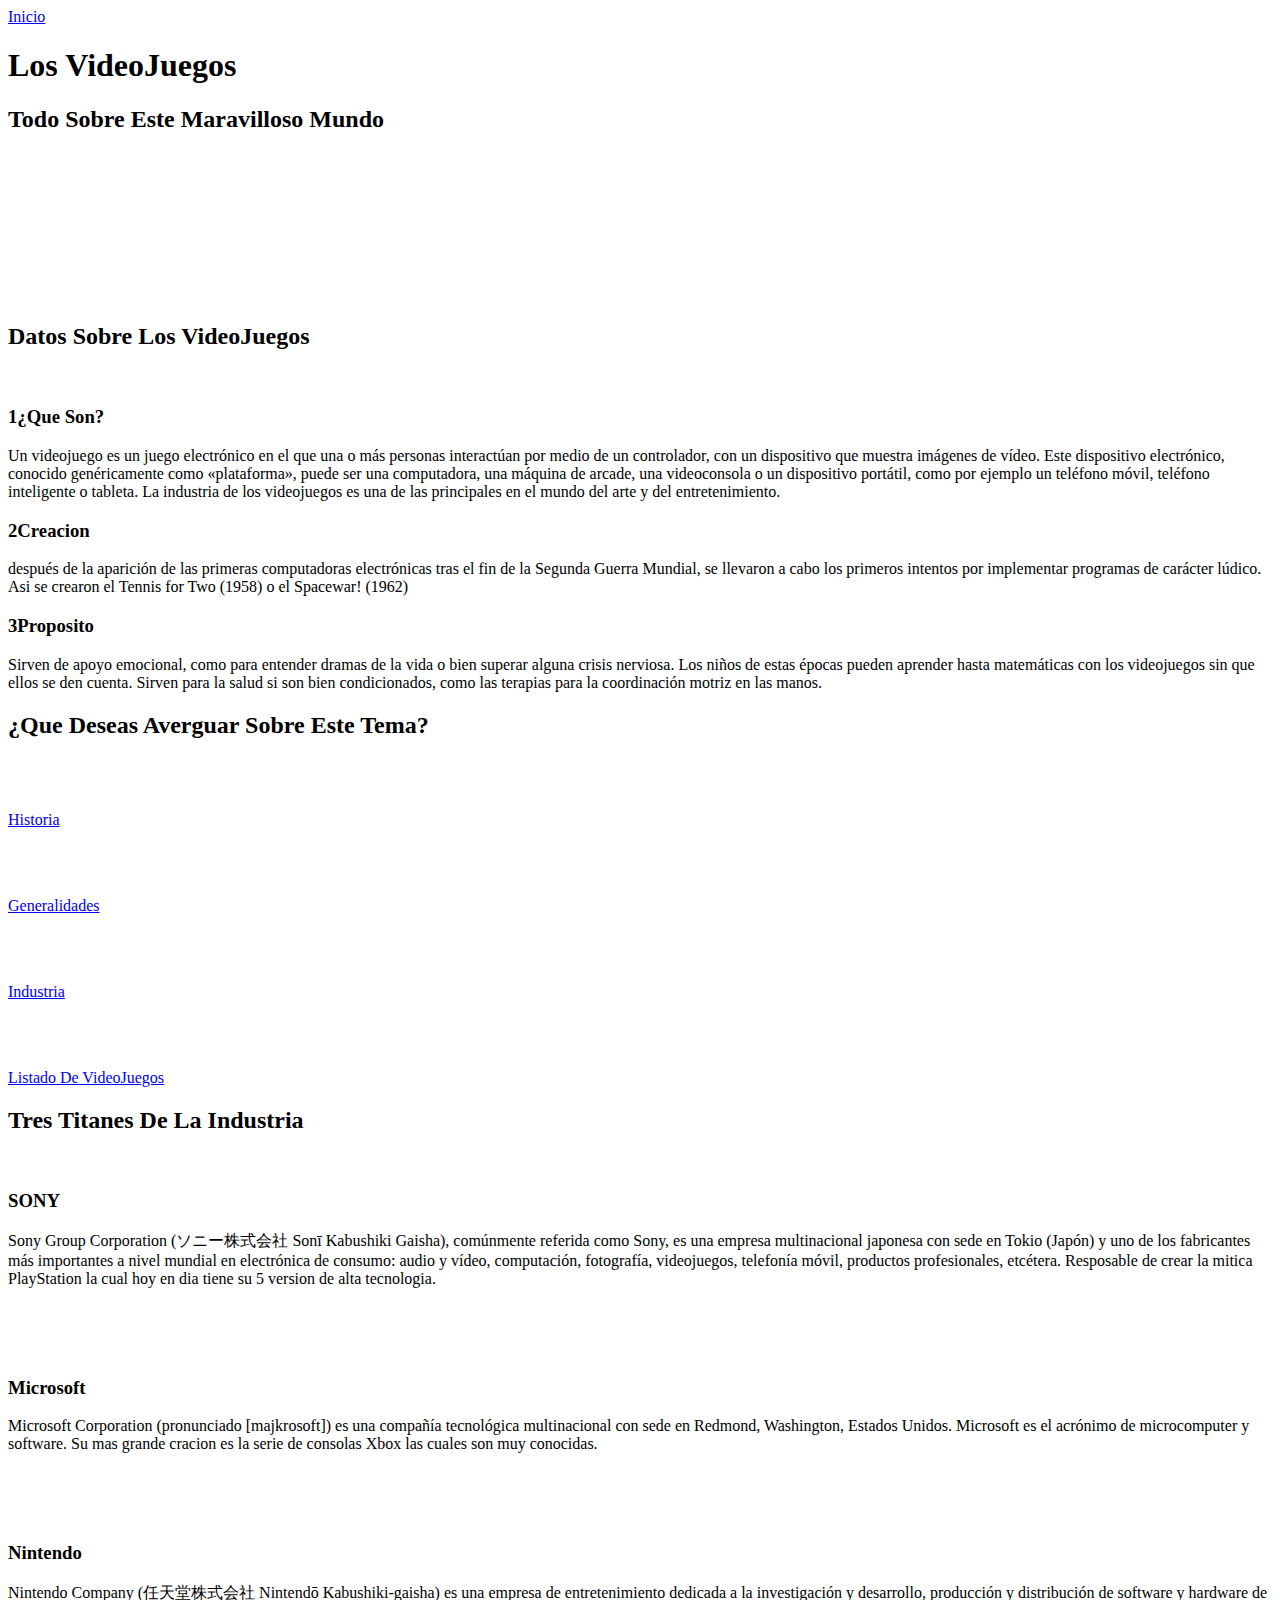
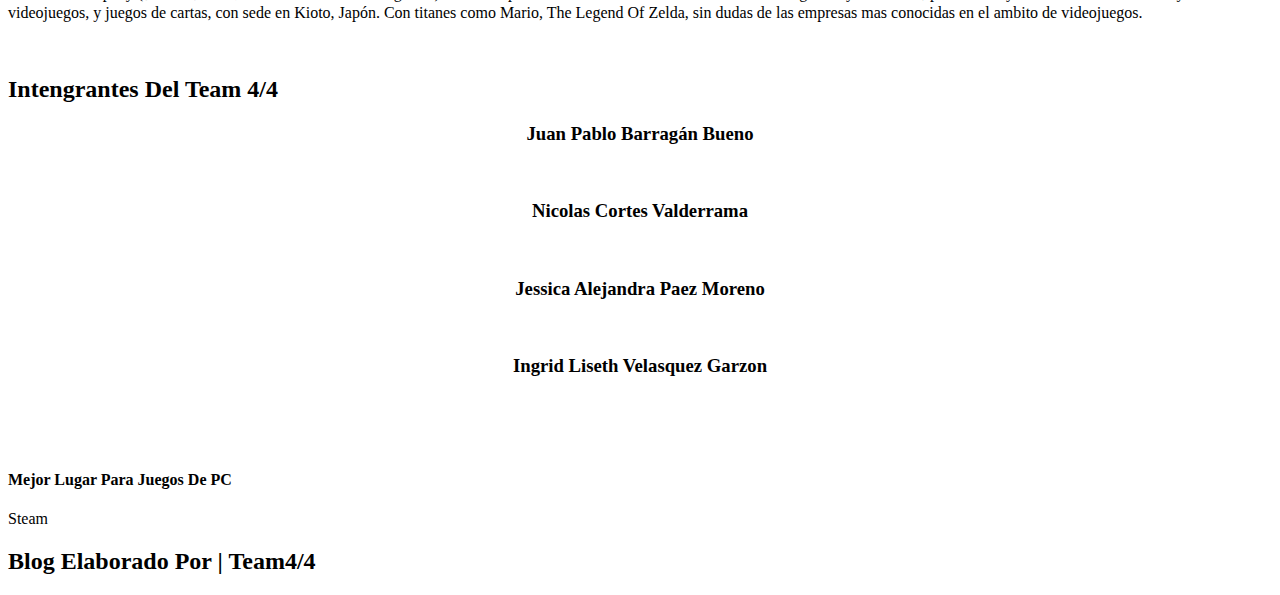
==== index.html @ a8a22f5f "Add files via upload" ====
<!DOCTYPE html>
<html lang="es">
<head>
    <meta charset="UTF-8">
    <meta http-equiv="X-UA-Compatible" content="IE=edge">
    <meta name="viewport" content="width=device-width, initial-scale=1.0">
    <title>VideoJuegos</title>
	<link rel="shortcut icon" href="games/logo.png" type="image/x-icon">
    <link rel="stylesheet" href="CSS/estilos.css">
</head>
<body>
    <audio autoplay loop="true" id="musica">
    <source src="sound/ParagonX9 - Infinity"></audio>

    <script>
        var audio = document.getElementById("musica");
        audio.volume = 0.08;
    </script>
        <header>
		<nav>
			<a href="index.html">Inicio</a>
		</nav>
		<section class="textos-header">
			<h1>Los VideoJuegos</h1>
			<h2>Todo Sobre Este Maravilloso Mundo</h2>
		</section>
		<div class="wave" style="height: 150px; overflow: hidden;" ><svg viewBox="0 0 500 150" preserveAspectRatio="none" style="height: 100%; width: 100%;"><path d="M0.00,49.98 C149.99,150.00 349.20,-49.98 517.21,61.67 L500.00,150.00 L0.00,150.00 Z" style="stroke: none; fill: rgb(255, 255, 255);"></path></svg></div>
	</header>
	<main>
		<section class="contenedor sobre-anime">
			<h2 class="titulo">Datos Sobre Los VideoJuegos</h2>
			<div class="contenedor-sobre-anime">
				<img src="consolas\menu-ps5.png" alt="" class="imagen-about-us">
				<div class="contenido-textos">
					<h3><span>1</span>¿Que Son?</h3>
					<p>Un videojuego es un juego electrónico en el que una o más personas interactúan por medio de un controlador, con un dispositivo que muestra imágenes de vídeo.​ Este dispositivo electrónico, conocido genéricamente como «plataforma», puede ser una computadora, una máquina de arcade, una videoconsola o un dispositivo portátil, como por ejemplo un teléfono móvil, teléfono inteligente o tableta. La industria de los videojuegos es una de las principales en el mundo del arte y del entretenimiento.</p>
					<h3><span>2</span>Creacion</h3>
					<p>después de la aparición de las primeras computadoras electrónicas tras el fin de la Segunda Guerra Mundial, se llevaron a cabo los primeros intentos por implementar programas de carácter lúdico. Asi se crearon el Tennis for Two (1958) o el Spacewar! (1962)</p>
					<h3><span>3</span>Proposito</h3>
					<p>Sirven de apoyo emocional, como para entender dramas de la vida o bien superar alguna crisis nerviosa. Los niños de estas épocas pueden aprender hasta matemáticas con los videojuegos sin que ellos se den cuenta. Sirven para la salud si son bien condicionados, como las terapias para la coordinación motriz en las manos.</p>
				</div>
			</div>
		</section>
		<section class="portafolio">
			<div class="contenedor">
				<h2 class="titulo">¿Que Deseas Averguar Sobre Este Tema?</h2>
				<div class="galeria-port">
					<div class="imagen-port">
						<img src="Consolas/XboxConsole.png" alt="">
						<div class="hover-galeria">
							<img src="consolas/click.png" alt="">
							<p><a href='paginas/Historia.html'>Historia</a></p>
						</div>
					</div>
					<div class="imagen-port">
						<img src="consolas/odyssey.png" alt="">
						<div class="hover-galeria">
							<img src="consolas/click.png" alt="">
							<p><a href='paginas/Generalidades.html'>Generalidades</a></p>
						</div>
					</div>
					<div class="imagen-port">
						<img src="consolas/atari.png" alt="">
						<div class="hover-galeria">
							<img src="consolas/click.png" alt="">
							<p><a href='paginas/Industria.html'>Industria</a></p>
						</div>
					</div>
					<div class="imagen-port">
						<img src="consolas/SystemSega.png" alt="">
						<div class="hover-galeria">
							<img src="consolas/click.png" alt="">
							<p><a href='paginas/Listado.html'>Listado De VideoJuegos</a></p>
						</div>
					</div>
				</div>
			</div>
		</section>
		<section>
			<div class="vistos contenedor">
				<h2 class="titulo">Tres Titanes De La Industria</h2>
				<div class="cards">
					<div class="card">
					<img src="games/Sony_logos.jpg" alt="">
					<div class="contenido-texto-card">
						<h3>SONY</h3>
						<p>Sony Group Corporation (ソニー株式会社 Sonī Kabushiki Gaisha), comúnmente referida como Sony, es una empresa multinacional japonesa con sede en Tokio (Japón) y uno de los fabricantes más importantes a nivel mundial en electrónica de consumo: audio y vídeo, computación, fotografía, videojuegos, telefonía móvil, productos profesionales, etcétera. Resposable de crear la mitica PlayStation la cual hoy en dia tiene su 5 version de alta tecnologia.</p>
					</div>
				    </div>
				</div>
				<br><br>
				<div class="cards">
					<div class="card">
					<img src="games/Microsoft.png" alt="">
					<div class="contenido-texto-card">
						<h3>Microsoft</h3>
						<p>Microsoft Corporation (pronunciado [majkrosoft]) es una compañía tecnológica multinacional con sede en Redmond, Washington, Estados Unidos. Microsoft es el acrónimo de microcomputer y software. Su mas grande cracion es la serie de consolas Xbox las cuales son muy conocidas.</p>
					</div>
					</div>
				</div>
                <br><br>
				<div class="cards">
					<div class="card">
					<img src="games/Nintendo.png" alt="">
					<div class="contenido-texto-card">
						<h3>Nintendo</h3>
						<p>Nintendo Company (任天堂株式会社 Nintendō Kabushiki-gaisha) es una empresa de entretenimiento dedicada a la investigación y desarrollo, producción y distribución de software y hardware de videojuegos, y juegos de cartas, con sede en Kioto, Japón. Con titanes como Mario, The Legend Of Zelda, sin dudas de las empresas mas conocidas en el ambito de videojuegos.</p>
					</div>
					</div>
				</div>
			</div>
		</section><br>
		<h2 class="titulo">Intengrantes Del Team 4/4</h2>
		<center><h3>Juan Pablo Barragán Bueno</h3><br>
		<h3>Nicolas Cortes Valderrama</h3><br>
		<h3>Jessica Alejandra Paez Moreno</h3><br>
		<h3>Ingrid Liseth Velasquez Garzon</h3></center><br><br><br>
	</main>
	<footer>
		<div class="contenedor-footer">
			<div class="content-foo">
				<h4>Mejor Lugar Para Juegos De PC</h4>
				<p>Steam</p>
			</div>
		</div>
		<h2 class="titulo-final">Blog Elaborado Por | Team4/4</h2>
	</footer>
</body>
</html>
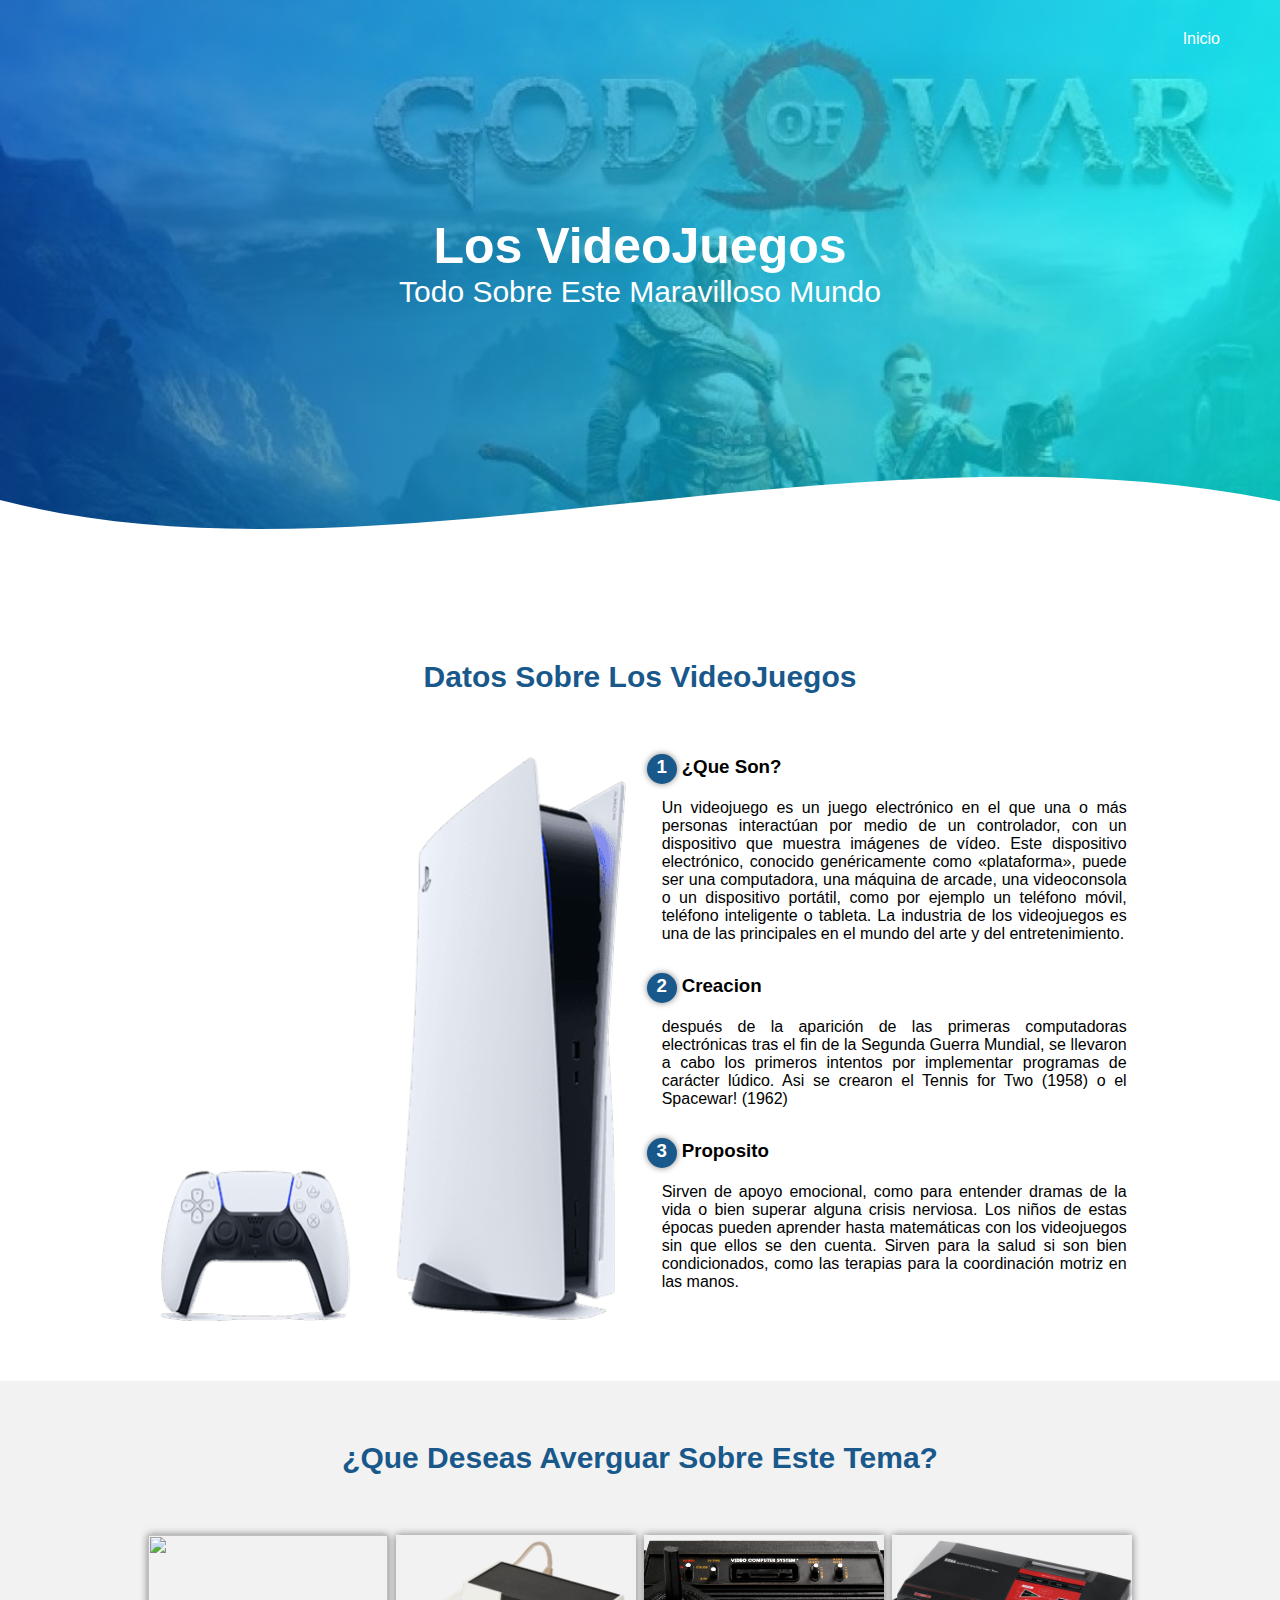
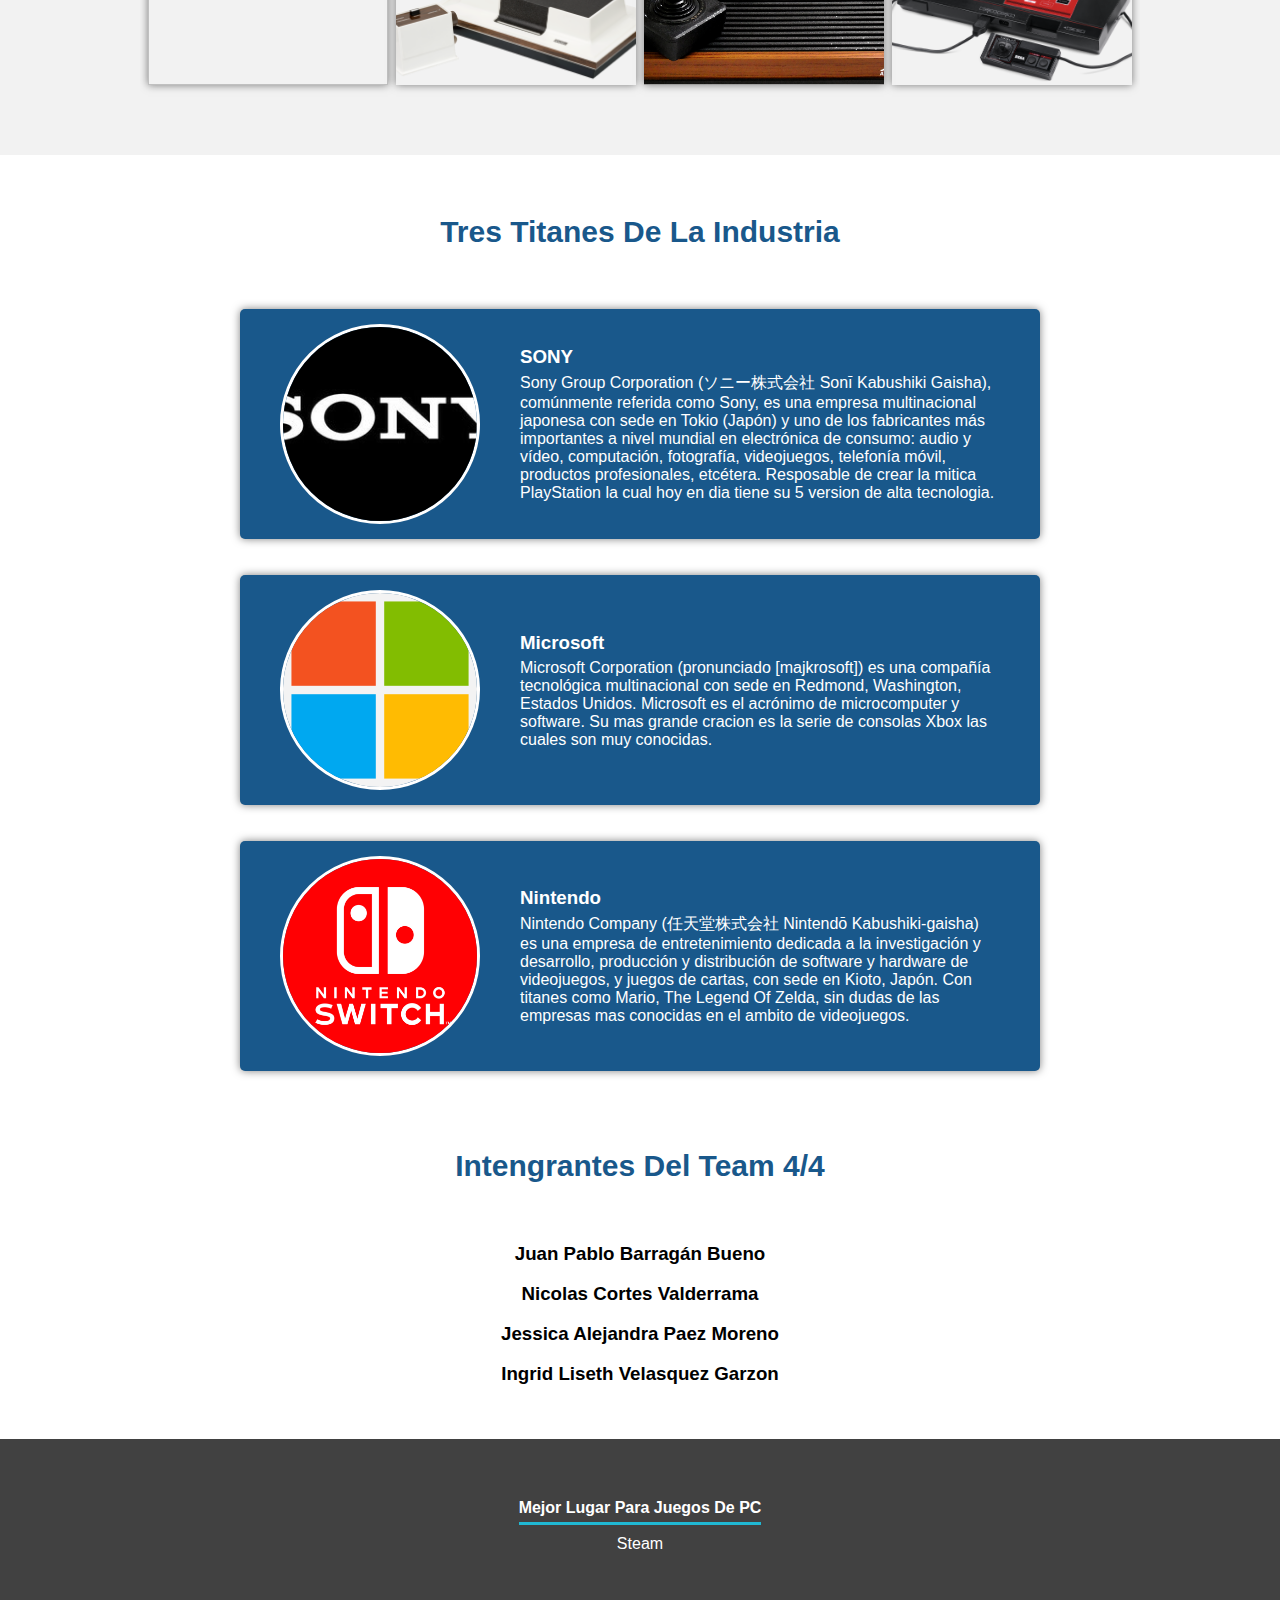
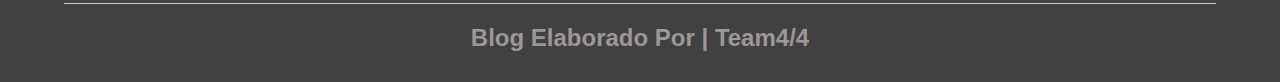
==== commit 01f4cb24: "Update index.html" ====
--- a/index.html
+++ b/index.html
@@ -49,28 +49,28 @@
 						<img src="Consolas/XboxConsole.png" alt="">
 						<div class="hover-galeria">
 							<img src="consolas/click.png" alt="">
-							<p><a href='paginas/Historia.html'>Historia</a></p>
+							<p><a href='Historia.html'>Historia</a></p>
 						</div>
 					</div>
 					<div class="imagen-port">
 						<img src="consolas/odyssey.png" alt="">
 						<div class="hover-galeria">
 							<img src="consolas/click.png" alt="">
-							<p><a href='paginas/Generalidades.html'>Generalidades</a></p>
+							<p><a href='Generalidades.html'>Generalidades</a></p>
 						</div>
 					</div>
 					<div class="imagen-port">
 						<img src="consolas/atari.png" alt="">
 						<div class="hover-galeria">
 							<img src="consolas/click.png" alt="">
-							<p><a href='paginas/Industria.html'>Industria</a></p>
+							<p><a href='Industria.html'>Industria</a></p>
 						</div>
 					</div>
 					<div class="imagen-port">
 						<img src="consolas/SystemSega.png" alt="">
 						<div class="hover-galeria">
 							<img src="consolas/click.png" alt="">
-							<p><a href='paginas/Listado.html'>Listado De VideoJuegos</a></p>
+							<p><a href='Listado.html'>Listado De VideoJuegos</a></p>
 						</div>
 					</div>
 				</div>
@@ -126,4 +126,4 @@
 		<h2 class="titulo-final">Blog Elaborado Por | Team4/4</h2>
 	</footer>
 </body>
-</html>+</html>
--- a/CSS/estilos.css
+++ b/CSS/estilos.css
@@ -0,0 +1,261 @@
+*{
+    margin: 0;
+    padding: 0;
+    box-sizing: border-box;
+}
+
+body{
+    font-family: sans-serif;
+}
+
+.contenedor{
+    padding: 60px 0;
+    width: 90%;
+    max-width: 1000px;
+    margin: auto;
+    overflow: hidden;
+}
+
+.titulo{
+    color: #19588b;
+    font-size: 30px;
+    text-align: center;
+    margin-bottom: 60px;
+}
+
+/* header */
+
+header{
+    width: 100%;
+    height: 600px;
+    background: #4ebcbc;  
+    /* fallback for old browsers */
+    background: -webkit-linear-gradient(to right, hsla(216, 94%, 36%, 0.678), hsla(177, 100%, 50%, 0.678)), url(../games/GodOfWar.jpg);
+    /* Chrome 10-25, Safari 5.1-6 */
+    background: linear-gradient(to right, hsla(216, 94%, 36%, 0.678), hsla(177, 100%, 50%, 0.678)), url(../games/GodOfWar.jpg);
+    /* W3C, IE 10+/ Edge, Firefox 16+, Chrome 26+, Opera 12+, Safari 7+ */
+    background-size: cover;
+    background-attachment: fixed;
+    position: relative; 
+}
+
+nav{
+    text-align: right;
+    padding: 30px 50px 0 0;
+}
+
+nav > a{
+    color: #fff;
+    font-weight: 300;
+    text-decoration: none;
+    margin-right: 10px;
+}
+
+nav > a:hover{
+    text-decoration: underline;
+}
+
+header .textos-header{
+    display: flex;
+    height: 430px;
+    width: 100%;
+    align-items: center;
+    justify-content: center;
+    flex-direction: column;
+    text-align: center;
+}
+
+.textos-header h1{
+    font-size: 50px;
+    color: #fff;
+}
+
+.textos-header h2{
+    font-size: 30px;
+    font-weight: 300;
+    color: #fff;
+}
+
+.wave{
+    position: absolute;
+    bottom: 0;
+    width: 100%;
+}
+
+/* about us */
+
+.contenedor-sobre-anime{
+    display: flex;
+    justify-content: space-evenly;
+}
+
+.imagen-about-us{
+    width: 48%;
+}
+
+.sobre-anime .contenido-textos{
+    width: 48%;
+}
+
+.contenido-textos h3{
+    margin-bottom: 15px;
+}
+
+.contenido-textos h3 span{
+    background: #19588b;
+    color: #fff;
+    border-radius: 50%;
+    display: inline-block;
+    text-align: center;
+    width: 30px;
+    height: 30px;
+    padding: 2px;
+    box-shadow: 0 0 6px 0 rgba(0, 0, 0, .5);
+    margin-right: 5px;
+}
+
+.contenido-textos p{
+    padding: 0px 0px 30px 15px;
+    font-weight: 300;
+    text-align: justify;
+}
+
+/* galeria */
+
+.portafolio{
+    background: #f2f2f2;
+}
+
+.galeria-port{
+    display: flex;
+    justify-content: space-evenly;
+    flex-wrap: wrap;
+}
+
+.imagen-port{
+    width: 24%;
+    margin-bottom: 10px;
+    height: 150px;
+    overflow: hidden;
+    position: relative;
+    cursor: pointer;
+    box-shadow: 0 0 8px rgba(0, 0, 0, .5);
+}
+
+.imagen-port > img{
+    width: 100%;
+    height: 100%;
+    object-fit: cover;
+    display: block;
+}
+
+.hover-galeria{
+    position: absolute;
+    width: 100%;
+    height: 100%;
+    top: 0;
+    transform: scale(0);
+    background: hsla(221, 91%, 27%, 0.651);
+    transition: transform .5s;
+    display: flex;
+    justify-content: center;
+    align-items: center;
+    flex-direction: column;
+}
+
+.hover-galeria img{
+    width: 200px;
+}
+
+.hover-galeria a{
+    color: #fff;
+    font-weight: 300;
+    text-decoration: none;
+    margin-right: 10px;
+}
+
+.hover-galeria > p:hover{
+    text-decoration: underline;
+}
+
+.imagen-port:hover .hover-galeria{
+    transform: scale(1);
+}
+
+/* los mas vistos */
+
+.cards{
+    display: flex;
+    justify-content: space-evenly;
+}
+
+.cards .card{
+    background: #19588b;
+    display: flex;
+    width: 80%;
+    height: 230px;
+    align-items: center;
+    justify-content: space-evenly;
+    border-radius: 5px;
+    box-shadow: 0 0 8px 0 rgba(0, 0, 0, .5);
+}
+
+.cards .card img{
+    width: 200px;
+    height: 200px;
+    object-fit: cover;
+    border: 3px solid #fff;
+    border-radius: 50%;
+    display: block;
+}
+
+.cards .card > .contenido-texto-card{
+    width: 60%;
+    color: #fff;
+}
+
+.cards .card > .contenido-texto-card p{
+    font-weight: 300;
+    padding-top: 5px;
+}
+
+/* footer */
+
+footer{
+    background: #414141;
+    padding: 60px 0 30px 0;
+    margin: auto;
+    overflow: hidden;
+}
+
+.contenedor-footer{
+    display: flex;
+    width: 90%;
+    justify-content: space-evenly;
+    margin: auto;
+    padding-bottom: 50px;
+    border-bottom: 1px solid #ccc;
+
+}
+
+.content-foo{
+    text-align: center;
+}
+
+.content-foo h4{
+    color: #fff;
+    border-bottom: 3px solid #20b8d3;
+    padding-bottom: 5px;
+    margin-bottom: 10px;
+}
+
+.content-foo p{
+    color: #fff;
+}
+
+.titulo-final{
+    text-align: center;
+    font-size: 24px;
+    margin: 20px 0 0 0;
+    color: #9e9797;
+}